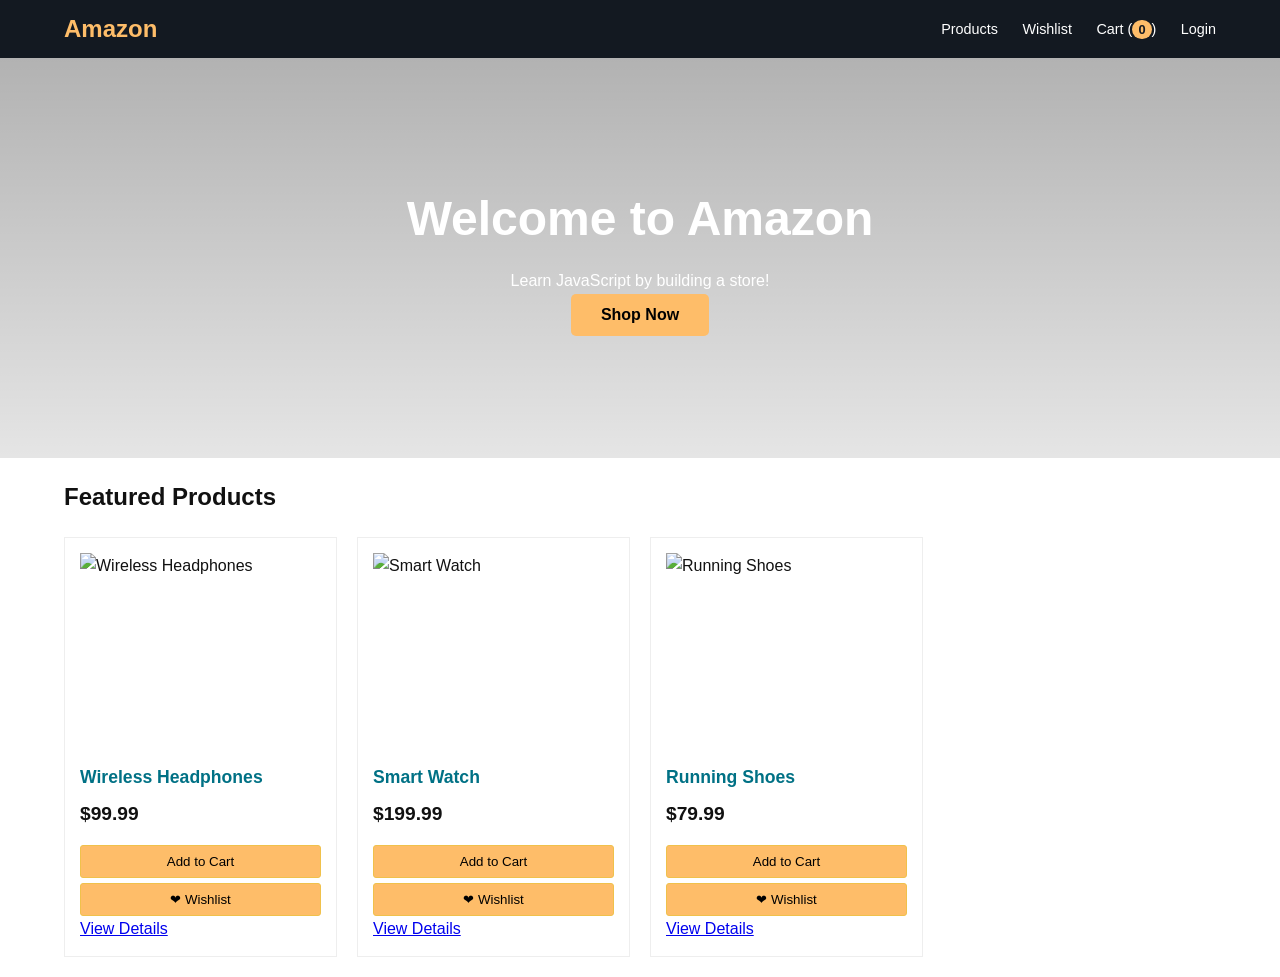
==== index.html @ 7ed692a7 "Website Completed" ====
<!DOCTYPE html>
<html lang="en">
<head>
    <meta charset="UTF-8">
    <meta name="viewport" content="width=device-width, initial-scale=1.0">
    <title>Amazon | Home</title>
    <link rel="stylesheet" href="css/style.css">
    <link rel="stylesheet" href="css/products.css">
</head>
<body>
    <nav>
        <div class="logo"><a href="index.html">Amazon</a></div>
        <div class="menu">
            <a href="products.html">Products</a>
            <a href="wishlist.html">Wishlist</a>
            <a href="cart.html">Cart (<span id="cart-count">0</span>)</a>
            <a href="login.html" id="auth-link">Login</a>
        </div>
    </nav>

    <header class="hero">
        <h1>Welcome to Amazon</h1>
        <p>Learn JavaScript by building a store!</p>
        <button onclick="location.href='products.html'">Shop Now</button>
    </header>

    <section class="container">
        <h2>Featured Products</h2>
        <div id="featured-products" class="product-grid">
            <!-- JS will inject featured products here -->
        </div>
    </section>

    <script type="module" src="js/app.js"></script>
    <script type="module" src="js/products.js"></script>
</body>
</html>
---- css/style.css ----
/* General Reset */
* {
    margin: 0;
    padding: 0;
    box-sizing: border-box;
    font-family: 'Segoe UI', Tahoma, Geneva, Verdana, sans-serif;
}

:root {
    --amazon-blue: #131921;
    --amazon-light-blue: #232f3e;
    --amazon-orange: #febd69;
    --amazon-dark-orange: #f0c14b;
    --light-gray: #f3f3f3;
    --text-color: #111;
}

body {
    background-color: #fff;
    color: var(--text-color);
    line-height: 1.6;
}

/* Navigation */
nav {
    background-color: var(--amazon-blue);
    color: white;
    padding: 10px 5%;
    display: flex;
    justify-content: space-between;
    align-items: center;
    position: sticky;
    top: 0;
    z-index: 1000;
}

nav .logo a {
    font-size: 1.5rem;
    font-weight: bold;
    color: var(--amazon-orange);
    text-decoration: none;
}

nav .menu a {
    color: white;
    text-decoration: none;
    margin-left: 20px;
    font-size: 0.9rem;
}

nav .menu a:hover {
    color: var(--amazon-orange);
}

#cart-count {
    background-color: var(--amazon-orange);
    color: var(--amazon-blue);
    padding: 2px 6px;
    border-radius: 50%;
    font-weight: bold;
    font-size: 0.8rem;
}

/* Hero Section (Home Page) */
.hero {
    background: linear-gradient(to bottom, rgba(0,0,0,0.3), rgba(0,0,0,0.1)), 
                url('https://images.unsplash.com/photo-1607082348824-0a96f2a4b9da?auto=format&fit=crop&w=1350&q=80');
    background-size: cover;
    height: 400px;
    display: flex;
    flex-direction: column;
    justify-content: center;
    align-items: center;
    color: white;
    text-align: center;
}

.hero h1 { font-size: 3rem; margin-bottom: 10px; }
.hero button {
    padding: 12px 30px;
    font-size: 1rem;
    background-color: var(--amazon-orange);
    border: none;
    border-radius: 5px;
    cursor: pointer;
    font-weight: bold;
}

/* Containers */
.container {
    width: 90%;
    max-width: 1200px;
    margin: 20px auto;
}

/* Forms (Login & Checkout) */
form {
    max-width: 400px;
    margin: 40px auto;
    padding: 20px;
    border: 1px solid #ddd;
    border-radius: 8px;
}

form input {
    width: 100%;
    padding: 10px;
    margin: 10px 0;
    border: 1px solid #ccc;
    border-radius: 4px;
}

form button {
    width: 100%;
    padding: 10px;
    background-color: var(--amazon-dark-orange);
    border: 1px solid #a88734;
    cursor: pointer;
    border-radius: 4px;
}
---- css/products.css ----
/* Product Grid Layout */
.product-grid {
    display: grid;
    grid-template-columns: repeat(auto-fill, minmax(250px, 1fr));
    gap: 20px;
    margin-top: 20px;
}

/* Product Card */
.card {
    border: 1px solid #eee;
    padding: 15px;
    transition: transform 0.2s, box-shadow 0.2s;
    background: #fff;
    display: flex;
    flex-direction: column;
    justify-content: space-between;
}

.card:hover {
    transform: translateY(-5px);
    box-shadow: 0 5px 15px rgba(0,0,0,0.1);
}

.card img {
    width: 100%;
    height: 200px;
    object-fit: contain;
    margin-bottom: 10px;
}

.card h3 {
    font-size: 1.1rem;
    margin-bottom: 8px;
    color: #007185; /* Amazon Link Color */
}

.card p {
    font-size: 1.2rem;
    font-weight: bold;
    margin-bottom: 10px;
}

.card button {
    background-color: var(--amazon-orange);
    border: 1px solid #f0c14b;
    padding: 8px;
    cursor: pointer;
    border-radius: 3px;
    width: 100%;
    margin-top: 5px;
}

/* Product Detail Page Styles */
#product-display {
    display: flex;
    gap: 40px;
    margin-top: 40px;
    align-items: center;
    flex-wrap: wrap;
}

#product-display img {
    max-width: 400px;
    width: 100%;
}

.product-info h1 { margin-bottom: 10px; }
.product-info h2 { color: #B12704; margin-bottom: 20px; } /* Amazon Price Red */
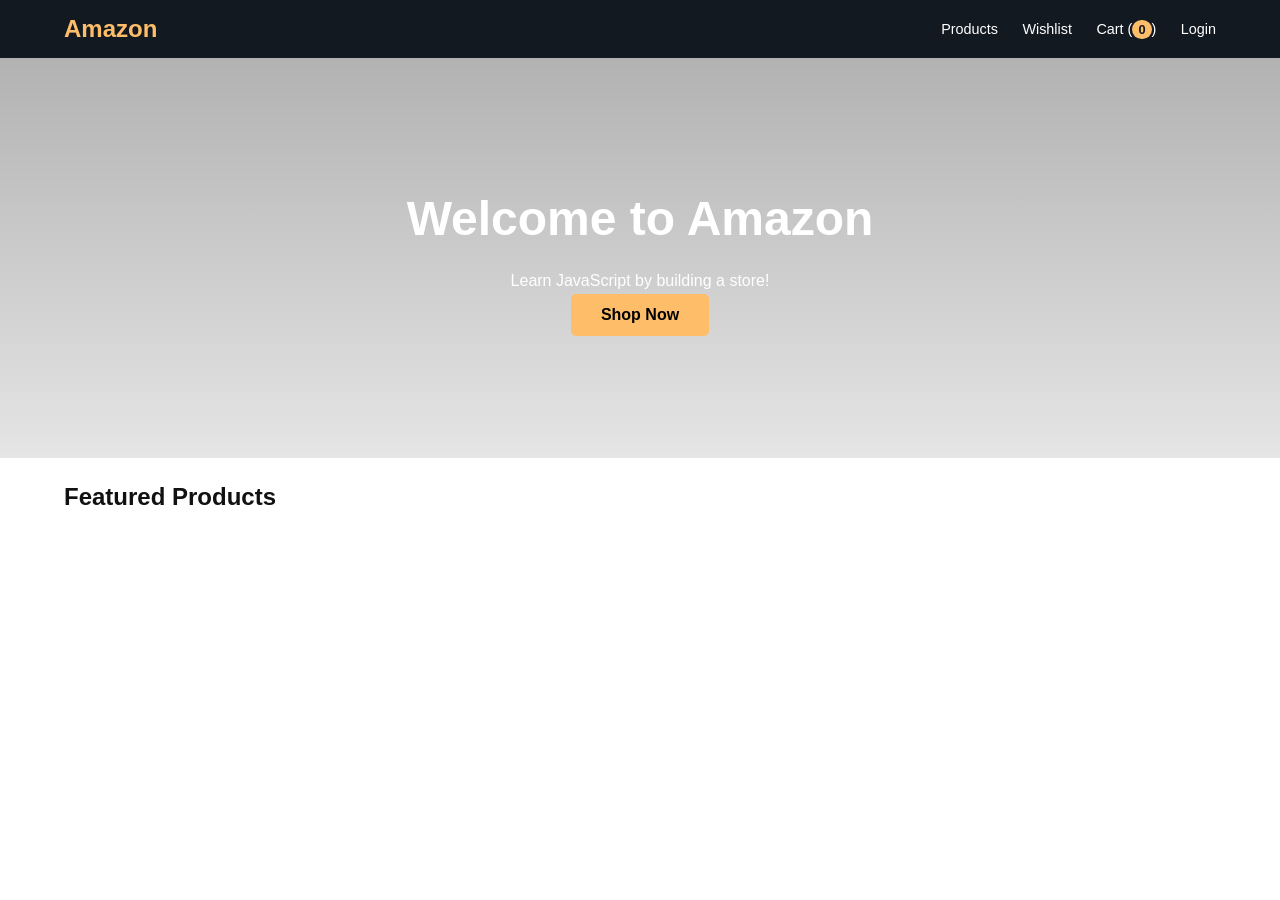
==== commit 2d7fe776: "Index Changed" ====
--- a/index.html
+++ b/index.html
@@ -31,7 +31,5 @@
         </div>
     </section>
 
-    <script type="module" src="js/app.js"></script>
-    <script type="module" src="js/products.js"></script>
 </body>
 </html>
